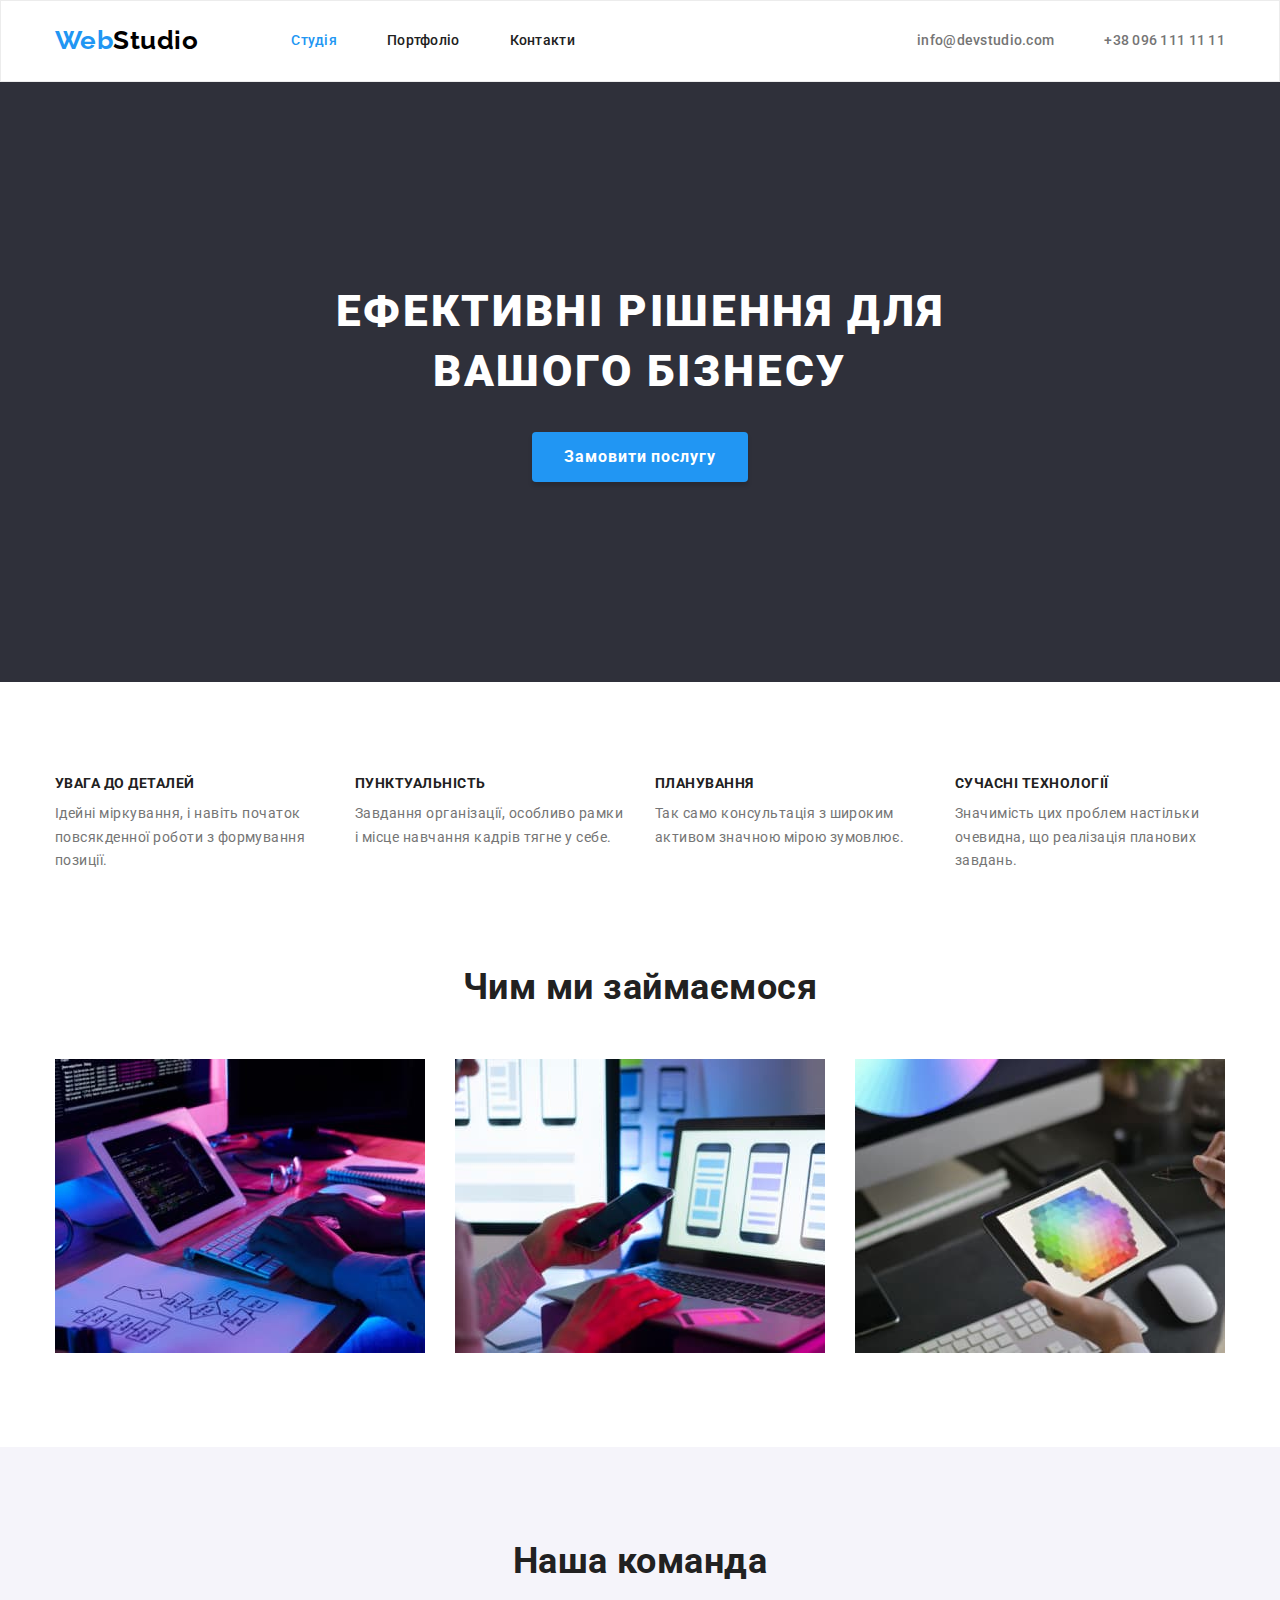
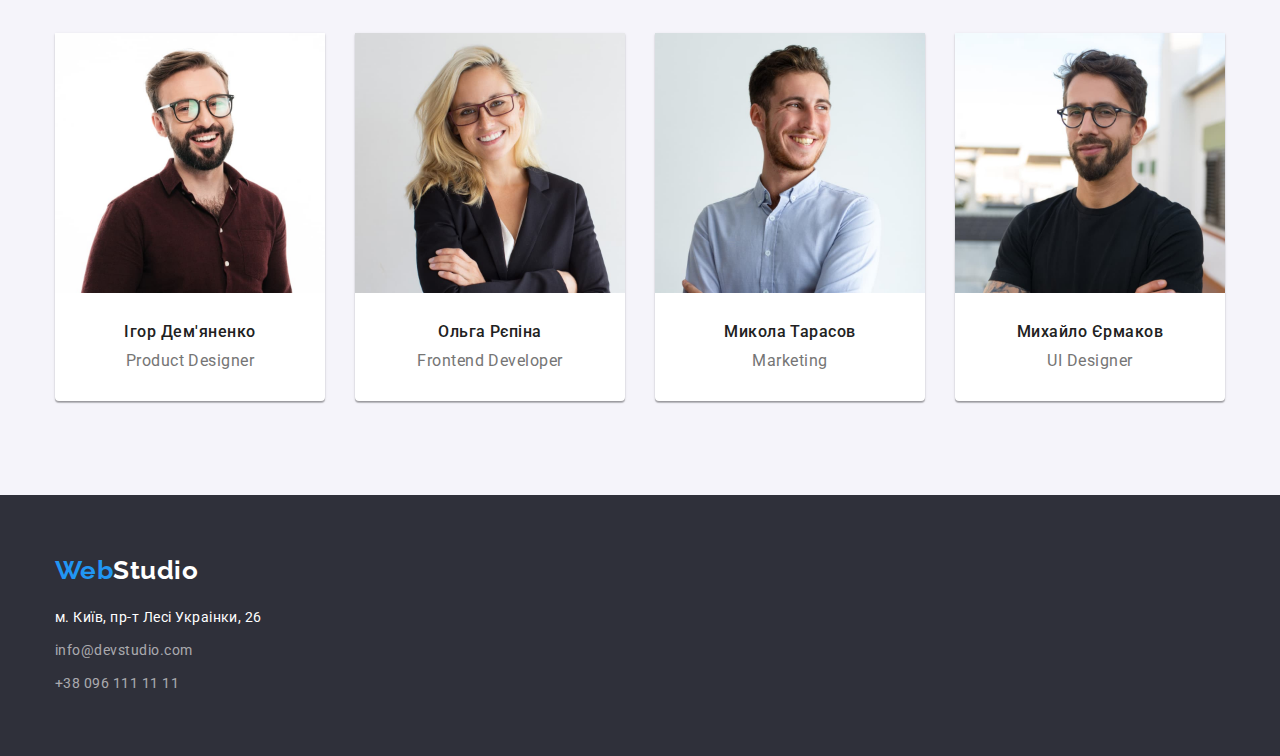
==== index.html @ b3b98d6d "Initial commit" ====
<!DOCTYPE html>
<html lang="uk">
  <head>
    <meta charset="UTF-8" />
    <meta http-equiv="X-UA-Compatible" content="IE=edge" />
    <meta name="viewport" content="width=device-width, initial-scale=1.0" />
    <title>Document</title>
    <link rel="preconnect" href="https://fonts.googleapis.com" />
    <link rel="preconnect" href="https://fonts.gstatic.com" crossorigin />
    <link rel="preconnect" href="https://fonts.googleapis.com" />
    <link rel="preconnect" href="https://fonts.gstatic.com" crossorigin />
    <link href="https://fonts.googleapis.com/css2?family=Raleway:wght@700&family=Roboto:wght@400;500;700;900&display=swap" rel="stylesheet" />
    <link
      rel="stylesheet"
      href="https://cdnjs.cloudflare.com/ajax/libs/modern-normalize/1.1.0/modern-normalize.min.css"
      integrity="sha512-wpPYUAdjBVSE4KJnH1VR1HeZfpl1ub8YT/NKx4PuQ5NmX2tKuGu6U/JRp5y+Y8XG2tV+wKQpNHVUX03MfMFn9Q=="
      crossorigin="anonymous"
      referrerpolicy="no-referrer"
    />
    <link rel="stylesheet" href="./css/styles.css" />
  </head>
  <body>
    <header class="header">
      <div class="container row">
        <nav class="nav row">
          <a href="./index.html" class="logo"><span class="logo web">Web</span>Studio</a>
          <ul class="nav list">
            <li class="nav-items"><a href="./index.html" class="nav-link current">Студія</a></li>
            <li class="nav-items"><a href="./portfolio.html" class="nav-link">Портфоліо</a></li>
            <li class="nav-items"><a href="#" class="nav-link">Контакти</a></li>
          </ul>
        </nav>
        <ul class="connection list">
          <li class="connection-items"><a href="mailto:info@devstudio.com" class="connection-link">info@devstudio.com</a></li>
          <li class="connection-items"><a href="tel:+380961111111" class="connection-link">+38 096 111 11 11</a></li>
        </ul>
      </div>
    </header>
    <main class="home-main">
      
        <section class="hero hero-box ">
          <div class="container">
          <h1 class="hero-slogan">Ефективні рішення для вашого бізнесу</h1>
          <button type="button" class="button-primary">Замовити послугу</button>
        </div>
        </section>
       
        <section class="peculiarities section">
           <div class="container">
          <h2 class="visually-hidden">Особливості</h2>
          <ul class="peculiarities list">
            <li class="peculiarities-items">
              <h3 class="caption">Увага до деталей</h3>
              <p class="text">Ідейні міркування, і навіть початок повсякденної роботи з формування позиції.</p></li
            >
            <li class="peculiarities-items">
              <h3 class="caption">Пунктуальність</h3>
              <p class="text">Завдання організації, особливо рамки і місце навчання кадрів тягне у себе.</p></li
            >
            <li class="peculiarities-items">
              <h3 class="caption">Планування</h3>
              <p class="text">Так само консультація з широким активом значною мірою зумовлює.</p></li
            >
            <li class="peculiarities-items">
              <h3 class="caption">Сучасні технології</h3>
              <p class="text">Значимість цих проблем настільки очевидна, що реалізація планових завдань.</p></li
            >
          </ul>
          </div>
        </section>
        <section class="work section">
           <div class="container">
          <h2 class="title">Чим ми займаємося</h2>
          <ul class="work list">
            <li class="work-items"><img src="./images/img.jpg" alt="людина програмую мовою html за компьютером" width="370" class="work-img" /></li>
            <li class="work-items"><img src="./images/img-1.jpg" alt="людипна програмує панель для телефона " width="370" class="work-img" /></li>
            <li class="work-items"><img src="./images/img-2.jpg" alt="людина обирає цвітову політру" width="370" class="work-img" /></li>
          </ul>
          </div>
        </section>
        <section class="command section">
           <div class="container">
          <h2 class="title">Наша команда</h2>
          <ul class="command list">
            <li class="command-items">
              <img src="./images/photo1.jpg" alt="фото" width="270" class="command-img" />
              <div class="command-box"><h3 class="caption">Ігор Дем'яненко</h3>
              <p class="text">Product Designer</p></div>
            </li>
            <li class="command-items">
              <img src="./images/photo2.jpg" alt="фото" width="270" class="command-img" />
              <div class="command-box"><h3 class="caption">Ольга Рєпіна</h3>
              <p class="text">Frontend Developer</p></div>
            </li>
            <li class="command-items">
              <img src="./images/photo3.jpg" alt="фото" width="270" class="command-img" />
             <div class="command-box"><h3 class="caption">Микола Тарасов</h3>
              <p class="text">Marketing</p></div>
            </li>
            <li class="command-items">
              <img src="./images/photo4.jpg" alt="фото" width="270" class="command-img" />
             <div class="command-box"> <h3 class="caption">Михайло Єрмаков</h3>
              <p class="text">UI Designer</p></div>
            </li>
          </ul>
          </div>
        </section>
   
    </main>
    <footer class="footer">
      <div class="container">
        <a href="./index.html" class="footer-logo"><span class="logo web">Web</span>Studio</a>
        <address class="address">
          <ul class="address list">
            <li class="address-items"
              ><a href="https://goo.gl/maps/CPtrU1FHBa2aNyZL9" target="_blank" rel="noopener noreferrer nofollow" class="map">м. Київ, пр-т Лесі Украінки, 26</a></li
            >
            <li class="address-items"><a href="mailto:info@devstudio.com" class="address-connection">info@devstudio.com</a></li>
            <li class="address-items"><a href="tel:+380961111111" class="address-connection">+38 096 111 11 11</a></li>
          </ul>
        </address>
      </div>
    </footer>
  </body>
</html>
---- css/styles.css ----
html {
    box-sizing: border-box;
}

*,
*::before,
*::after {
    box-sizing: inherit;
}


:root{
 /* Text colors */
--primary-text-color:#757575;
--title-text-color:#212121;
--accent-color:#2196F3;
--logo-color:#000000;
--header-line:#ECECEC;
--portfolio-line: #EEEEEE;
--footer-adres-color:rgba(255, 255, 255, 0.6);

    /* Background colors */
--primary-wite-color:#ffffff;
--main-block-color:#2F303A;
--secondary-bg-color:#F5F4FA;
--button-hover-bg:#188CE8;

}

.visually-hidden {
    position: absolute;
    white-space: nowrap;
    width: 1px;
    height: 1px;
    overflow: hidden;
    border: 0;
    padding: 0;
    clip: rect(0 0 0 0);
    clip-path: inset(50%);
    margin: -1px;
}
.section{
    padding-top: 94px;
    padding-bottom: 94px;
}
.container{
    width: 1200px;
    padding-left: 15px;
    padding-right: 15px;
    margin: 0 auto;

}
.list{
    list-style: none;
    margin: 0;
    padding: 0;
}
body{
    margin: 0;
    letter-spacing: 0.03em;
    font-family: 'Roboto', sans-serif;
    color: var(--primary-text-color);
    background-color:var(--primary-wite-color)
    
    
}

/* reset */
h1,h2,h3,h4,h5,h6,p{
    margin: 0;
}
img{
    display: block;
}
/* Header */
.header{
    border: 1px solid var(--header-line)
}
.row{
    display: flex;
    align-items:center;
}

a.logo{
    margin-right: 93px;
    padding-top: 24px;
    padding-bottom: 25px;
}
.nav.list{
    display: flex;
}
.nav-items:not(:last-child){
margin-right: 50px;
}
.logo{

    text-decoration: none;
   color: var(--logo-color); 
    font-family: 'Raleway',sans-serif;
    font-weight: 700;
    font-size: 26px;
    line-height: 1.19;
}
.web{
    color: var(--accent-color);
}   
.nav-link{
    display: block;
    padding-top: 32px;
    padding-bottom: 32px;

    text-decoration: none;
    color: var(--title-text-color);
    font-weight: 500;
    font-size: 14px;
        line-height: 1.14;
        letter-spacing: 0.02em;

}
.nav-link:hover,
.nav-link:focus {
    color: var(--accent-color);
}

.nav-link.current{
color: var(--accent-color);
}
.connection.list{
    display: flex;
    margin-left: auto;
 
}
.connection-link{
    display: block;
    padding-top: 32px;
    padding-bottom: 32px;

    text-decoration: none;
    color: var(--primary-text-color);
    font-weight: 500;
    font-size: 14px;
    line-height: 1.14;
    letter-spacing: 0.02em;
}
.connection-link:hover,
.connection-link:focus{
    color: var(--accent-color);
}
.connection-items:not(:last-child) {
    margin-right: 50px;
}

/* Hero */
.hero{
    background-color: var(--main-block-color);
    text-align: center;
    
}
.hero-box{
    padding-top: 200px;
    padding-bottom: 200px;
}
.hero-slogan{
    width: 700px;
    margin-left: auto;
    margin-right: auto;
    color: var(--primary-wite-color);
    font-weight: 900;
        font-size: 44px;
        line-height: 1.36;
        letter-spacing: 0.06em;
        text-transform: uppercase;
        margin-bottom: 30px;
}
.button-primary{
    min-width: 216px;
    height: 50px;
    padding: 10px 32px;
    border: transparent;
        box-shadow: 0px 4px 4px rgba(0, 0, 0, 0.15);
        border-radius: 4px;
    color: var(--primary-wite-color);
    background-color: var(--accent-color);
    cursor: pointer;
    font-family: inherit;
    font-weight: 700;
        font-size: 16px;
        line-height: 1.88;
        letter-spacing: 0.06em;
}
.button-primary:hover,
.button-primary:focus{
    background-color:var(--button-hover-bg)
}
/* Main */
.caption{
    color: var(--title-text-color);
}

.text{
    color: var(--primary-text-color);
}
.title{
    color: var(--title-text-color);
    font-weight: 700;
        font-size: 36px;
        line-height: 1.16;
        text-align: center;
}
.peculiarities.list{
    display: flex;
        justify-content: space-between;
}
.peculiarities-items:not(:last-child) {
    margin-right: 30px;
}
.peculiarities-items{
    width: 270px;
}

.peculiarities .caption {
    margin-bottom: 10px;
    font-weight: 700;
    font-size: 14px;
    line-height: 1.14;
    text-transform: uppercase;
}
.peculiarities .text{
        font-size: 14px;
        line-height: 1.71;
        
}
.work.section {
    padding-top: 0;
}
.work.list{
    display: flex;
        justify-content: space-between;
}
.work .title,
.command .title {
    margin-bottom: 50px;
}
.command.list{
    display: flex;
    justify-content:space-between;
}
.command {
    background-color: var(--secondary-bg-color);
}
.command-items{
    width: 270px;
    height: 368px;
    background-color: var(--primary-wite-color);
    box-shadow: 0px 1px 3px rgba(0, 0, 0, 0.12), 0px 1px 1px rgba(0, 0, 0, 0.14), 0px 2px 1px rgba(0, 0, 0, 0.2);
        border-radius: 0px 0px 4px 4px;
}
.command-items:not(:last-child) {
    margin-right: 30px;
}
.command .caption{
    margin-bottom: 10px;
    font-weight: 500;
        font-size: 16px;
        line-height: 1.18;
     text-align: center;
}
.command .text{
    font-size: 16px;
        line-height: 1.18;
     text-align: center;
}
.command-box{
    padding: 30px;
}

/* footer */
.footer{
    background-color: var(--main-block-color);
}
.footer{
    padding-top: 60px;
    padding-bottom: 60px;
}
.footer-logo{
    display: block;
    margin-bottom: 20px;
    text-decoration: none;
    color: var(--primary-wite-color);
    font-family: 'Raleway', sans-serif;
        font-weight: 700;
        font-size: 26px;
        line-height: 1.19;
}
.map{
    text-decoration: none;
    color: var(--primary-wite-color);
    font-size: 14px;
        line-height: 1.71;
}
.map:hover,
.map:focus{
color: var(--accent-color);
}
.address-connection{
    text-decoration: none;
color: var(--footer-adres-color);
font-size: 14px;
    line-height: 1.71;
}
.address-items:not(:last-child){
    margin-bottom: 9px;
}
.address{
    width: 230;
    height: 80;
    font-style: normal;
}

.address-connection:hover,
.address-connection:focus{
    color: var(--accent-color);
}
/* Portfolio */
.filters.list{
    display: flex;
    justify-content: center;
    margin-bottom: 50px;
}
.items-btn:not(:last-child) {
    margin-right: 8px;
   
}
.filters-btn{
    letter-spacing: 0.03em;
        min-height: 38px;
        padding: 6px 22px;
    cursor: pointer;
    color: var(--title-text-color);
    background-color: var(--secondary-bg-color);
    font-family: inherit;
    font-weight: 500;
        font-size: 16px;
        line-height: 1.62;
      text-align: center;
    border-radius: 4px;
    border: transparent;

}
.filters-btn:hover,
.filters-btn:focus{
    color: var(--primary-wite-color);
    background-color: var(--accent-color);
    box-shadow: 0px 3px 1px rgba(0, 0, 0, 0.1), 0px 1px 2px rgba(0, 0, 0, 0.08), 0px 2px 2px rgba(0, 0, 0, 0.12);
}
.all{
padding: 6px 25px;
}
.project.list{
    display: flex;
    flex-wrap: wrap;
    margin-bottom: -30px;
    margin-right: -30px;
}
.project .items{
width: 370px;
height: 404px;
margin-right: 30px;
margin-bottom: 30px;

}

.project .caption{
    margin-bottom: 4px;
font-weight: 700;
    font-size: 18px;
    line-height: 2;
     letter-spacing: 0.06em;
}
.caption-box{
    padding: 20px 24px;
    border-right-width: 1px;
        border-right-style: solid;
        border-right-color: var(--portfolio-line);
    
        border-bottom-width: 1px;
        border-bottom-style: solid;
        border-bottom-color: var(--portfolio-line);
    
        border-left-width: 1px;
        border-left-style: solid;
        border-left-color: var(--portfolio-line);
}

.project .text{
font-size: 16px;
    line-height: 1.88;
}
.project .link{
    text-decoration: none;
}
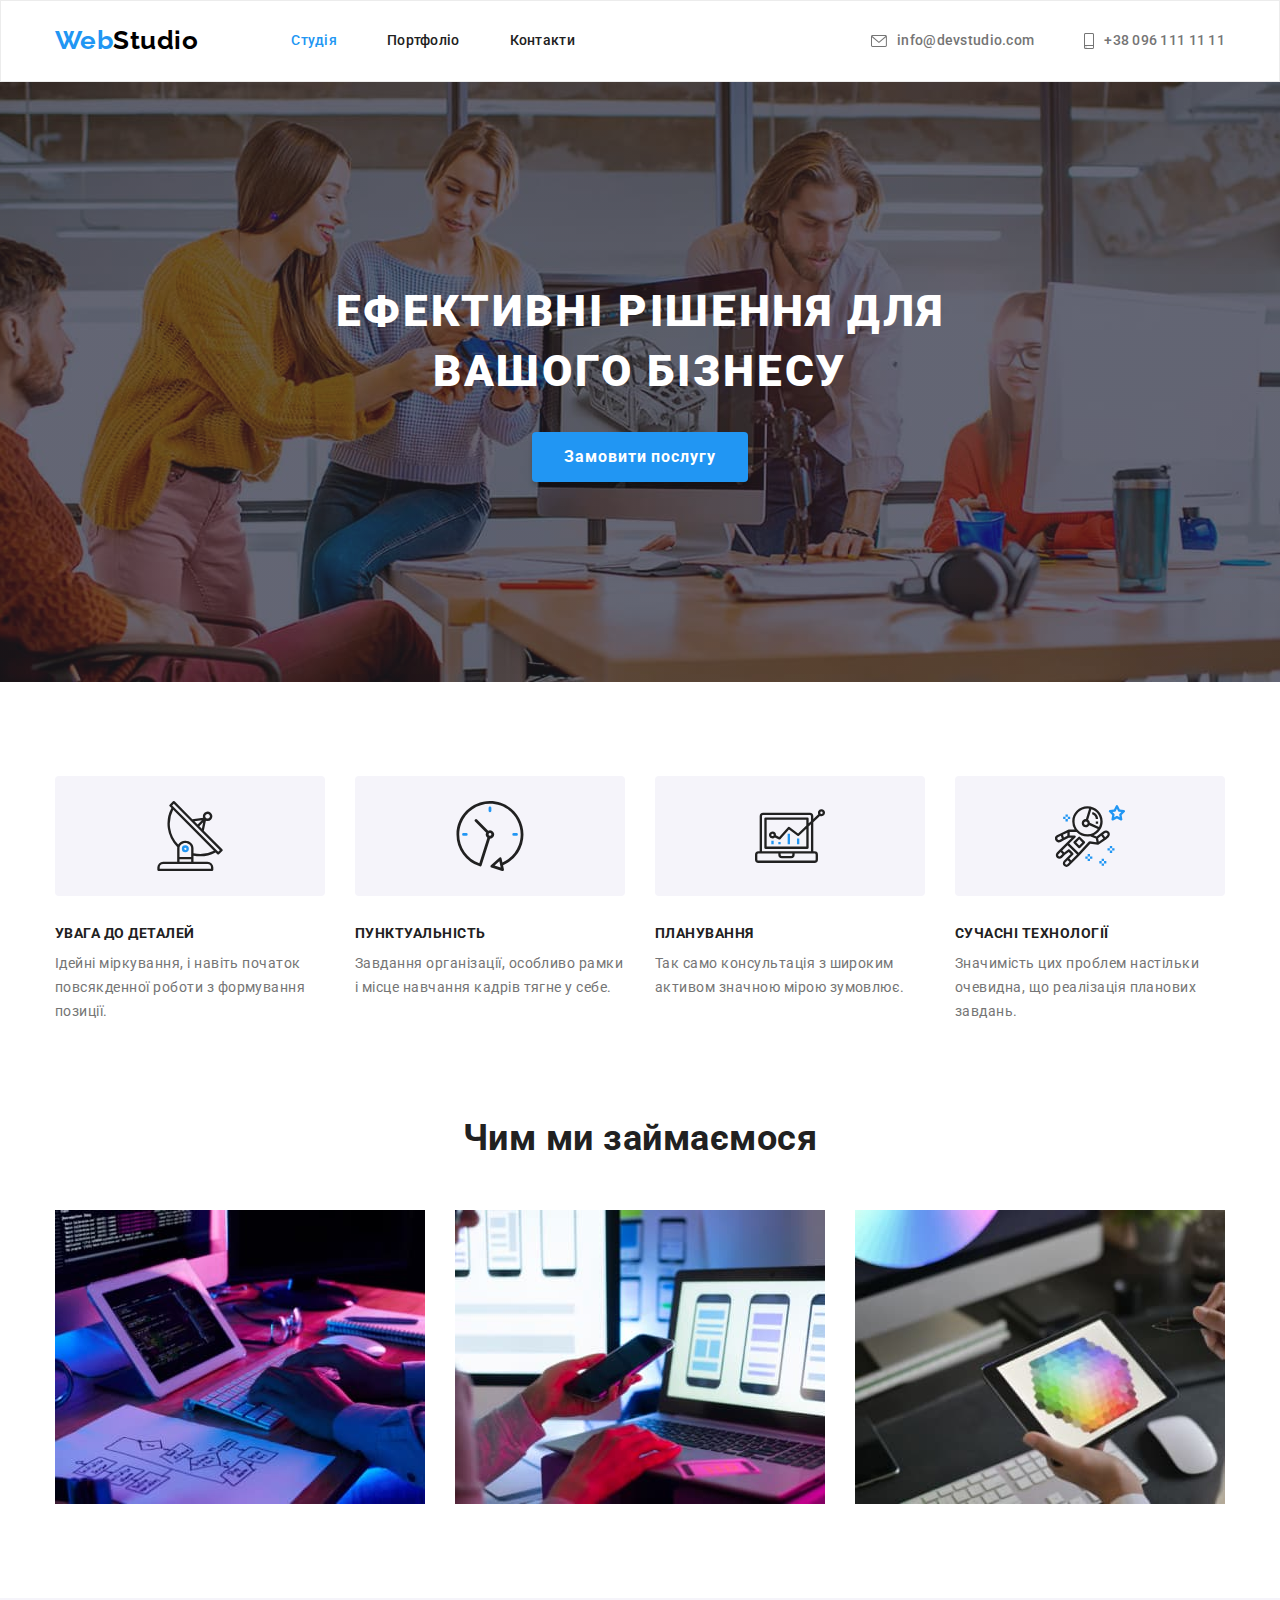
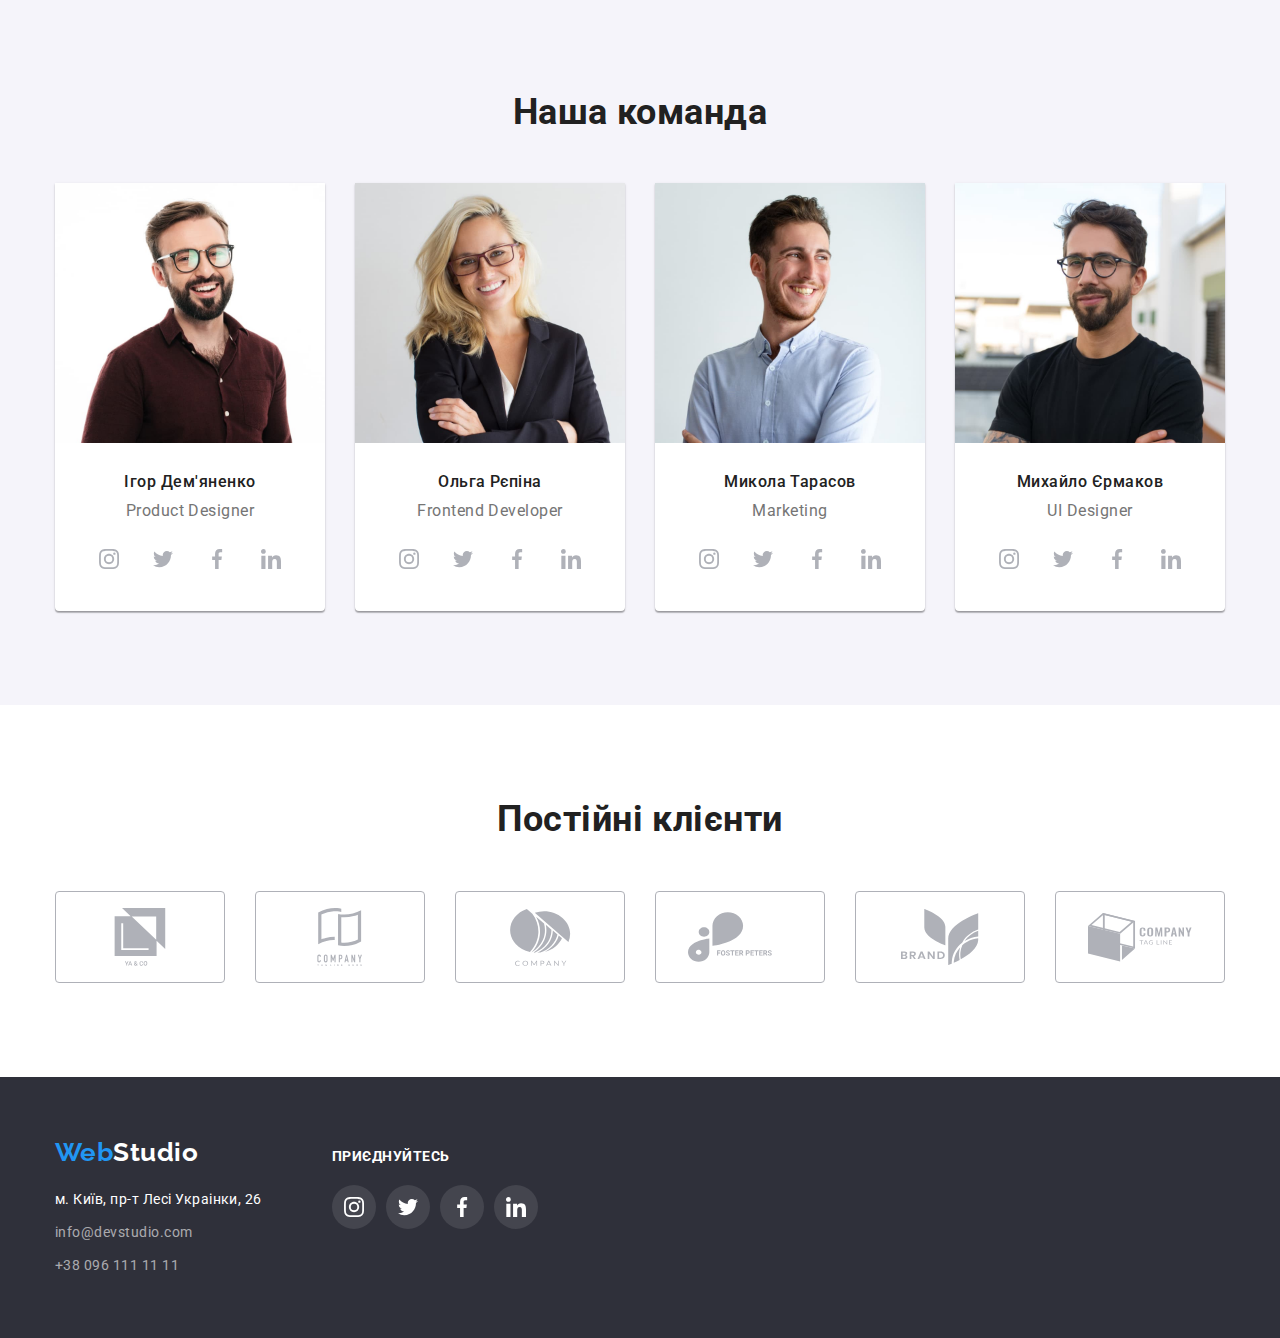
==== commit eb2a9c1d: "completed homework" ====
--- a/index.html
+++ b/index.html
@@ -31,94 +31,242 @@
           </ul>
         </nav>
         <ul class="connection list">
-          <li class="connection-items"><a href="mailto:info@devstudio.com" class="connection-link">info@devstudio.com</a></li>
-          <li class="connection-items"><a href="tel:+380961111111" class="connection-link">+38 096 111 11 11</a></li>
+          <li class="connection-items"
+            ><a href="mailto:info@devstudio.com" class="connection-link"
+              ><svg class="connection-icons" width="16" height="12">
+                <use href="./images/icons.svg#envelope"></use></svg>info@devstudio.com</a
+            ></li
+          >
+          <li class="connection-items"
+            ><a href="tel:+380961111111" class="connection-link"
+              ><svg class="connection-icons" width="10" height="16">
+                <use href="./images/icons.svg#smartphone"></use></svg>+38 096 111 11 11</a
+            ></li
+          >
         </ul>
       </div>
     </header>
     <main class="home-main">
-      
-        <section class="hero hero-box ">
-          <div class="container">
+      <section class="hero">
+        <div class="container">
           <h1 class="hero-slogan">Ефективні рішення для вашого бізнесу</h1>
           <button type="button" class="button-primary">Замовити послугу</button>
         </div>
-        </section>
-       
-        <section class="peculiarities section">
-           <div class="container">
+      </section>
+
+      <section class="peculiarities section">
+        <div class="container">
           <h2 class="visually-hidden">Особливості</h2>
           <ul class="peculiarities list">
             <li class="peculiarities-items">
+              <div class="peculiarities-box">
+                <svg class="peculiarities-icon" width="70px" height="70px"><use href="./images/icons.svg#antenna"></use></svg>
+              </div>
               <h3 class="caption">Увага до деталей</h3>
               <p class="text">Ідейні міркування, і навіть початок повсякденної роботи з формування позиції.</p></li
             >
             <li class="peculiarities-items">
+              <div class="peculiarities-box">
+                <svg class="peculiarities-icon" width="70px" height="70px"><use href="./images/icons.svg#clock"></use></svg>
+              </div>
               <h3 class="caption">Пунктуальність</h3>
               <p class="text">Завдання організації, особливо рамки і місце навчання кадрів тягне у себе.</p></li
             >
             <li class="peculiarities-items">
+              <div class="peculiarities-box">
+                <svg class="peculiarities-icon" width="70px" height="70px"><use href="./images/icons.svg#diagram"></use></svg>
+              </div>
               <h3 class="caption">Планування</h3>
               <p class="text">Так само консультація з широким активом значною мірою зумовлює.</p></li
             >
             <li class="peculiarities-items">
+              <div class="peculiarities-box">
+                <svg class="peculiarities-icon" width="70px" height="70px"><use href="./images/icons.svg#astronaut"></use></svg>
+              </div>
               <h3 class="caption">Сучасні технології</h3>
               <p class="text">Значимість цих проблем настільки очевидна, що реалізація планових завдань.</p></li
             >
           </ul>
-          </div>
-        </section>
-        <section class="work section">
-           <div class="container">
+        </div>
+      </section>
+      <section class="work section">
+        <div class="container">
           <h2 class="title">Чим ми займаємося</h2>
           <ul class="work list">
             <li class="work-items"><img src="./images/img.jpg" alt="людина програмую мовою html за компьютером" width="370" class="work-img" /></li>
             <li class="work-items"><img src="./images/img-1.jpg" alt="людипна програмує панель для телефона " width="370" class="work-img" /></li>
             <li class="work-items"><img src="./images/img-2.jpg" alt="людина обирає цвітову політру" width="370" class="work-img" /></li>
           </ul>
-          </div>
-        </section>
-        <section class="command section">
-           <div class="container">
+        </div>
+      </section>
+      <section class="command section">
+        <div class="container">
           <h2 class="title">Наша команда</h2>
           <ul class="command list">
             <li class="command-items">
               <img src="./images/photo1.jpg" alt="фото" width="270" class="command-img" />
-              <div class="command-box"><h3 class="caption">Ігор Дем'яненко</h3>
-              <p class="text">Product Designer</p></div>
+              <div class="command-box"
+                ><h3 class="caption">Ігор Дем'яненко</h3>
+                <p class="text">Product Designer</p>
+                <ul class="socials list">
+                  <li class="socials-items"
+                    ><a class="socials-link link" href="https://www.instagram.com" target="_blank" rel="noopener noreferrer nofollow" aria-label="instagram"
+                      ><svg class="socials-icon" width="20" height="20"><use href="./images/icons.svg#instagram"></use></svg></a
+                  ></li>
+                  <li class="socials-items"
+                    ><a class="socials-link link" href="https://twitter.com" target="_blank" rel="noopener noreferrer nofollow" aria-label="twitter"
+                      ><svg class="socials-icon" width="20" height="20"><use href="./images/icons.svg#twitter"></use></svg></a
+                  ></li>
+                  <li class="socials-items"
+                    ><a class="socials-link link" href="https://facebook.com" target="_blank" rel="noopener noreferrer nofollow" aria-label="facebook"
+                      ><svg class="socials-icon" width="20" height="20"><use href="./images/icons.svg#facebook"></use></svg></a
+                  ></li>
+                  <li class="socials-items"
+                    ><a class="socials-link link" href="https://linkedin.com" target="_blank" rel="noopener noreferrer nofollow" aria-label="linkedin"
+                      ><svg class="socials-icon" width="20" height="20"><use href="./images/icons.svg#linkedin"></use></svg></a
+                  ></li>
+                </ul>
+              </div>
             </li>
             <li class="command-items">
               <img src="./images/photo2.jpg" alt="фото" width="270" class="command-img" />
-              <div class="command-box"><h3 class="caption">Ольга Рєпіна</h3>
-              <p class="text">Frontend Developer</p></div>
+              <div class="command-box"
+                ><h3 class="caption">Ольга Рєпіна</h3> <p class="text">Frontend Developer</p>
+                <ul class="socials list">
+                  <li class="socials-items"
+                    ><a class="socials-link link" href="https://www.instagram.com" target="_blank" rel="noopener noreferrer nofollow" aria-label="instagram"
+                      ><svg class="socials-icon" width="20" height="20"><use href="./images/icons.svg#instagram"></use></svg></a
+                  ></li>
+                  <li class="socials-items"
+                    ><a class="socials-link link" href="https://twitter.com" target="_blank" rel="noopener noreferrer nofollow" aria-label="twitter"
+                      ><svg class="socials-icon" width="20" height="20"><use href="./images/icons.svg#twitter"></use></svg></a
+                  ></li>
+                  <li class="socials-items"
+                    ><a class="socials-link link" href="https://facebook.com" target="_blank" rel="noopener noreferrer nofollow" aria-label="facebook"
+                      ><svg class="socials-icon" width="20" height="20"><use href="./images/icons.svg#facebook"></use></svg></a
+                  ></li>
+                  <li class="socials-items"
+                    ><a class="socials-link link" href="https://linkedin.com" target="_blank" rel="noopener noreferrer nofollow" aria-label="linkedin"
+                      ><svg class="socials-icon" width="20" height="20"><use href="./images/icons.svg#linkedin"></use></svg></a
+                  ></li> </ul
+              ></div>
             </li>
             <li class="command-items">
               <img src="./images/photo3.jpg" alt="фото" width="270" class="command-img" />
-             <div class="command-box"><h3 class="caption">Микола Тарасов</h3>
-              <p class="text">Marketing</p></div>
+              <div class="command-box"
+                ><h3 class="caption">Микола Тарасов</h3> <p class="text">Marketing</p>
+                <ul class="socials list">
+                  <li class="socials-items"
+                    ><a class="socials-link link" href="https://www.instagram.com" target="_blank" rel="noopener noreferrer nofollow" aria-label="instagram"
+                      ><svg class="socials-icon" width="20" height="20"><use href="./images/icons.svg#instagram"></use></svg></a
+                  ></li>
+                  <li class="socials-items"
+                    ><a class="socials-link link" href="https://twitter.com" target="_blank" rel="noopener noreferrer nofollow" aria-label="twitter"
+                      ><svg class="socials-icon" width="20" height="20"><use href="./images/icons.svg#twitter"></use></svg></a
+                  ></li>
+                  <li class="socials-items"
+                    ><a class="socials-link link" href="https://facebook.com" target="_blank" rel="noopener noreferrer nofollow" aria-label="facebook"
+                      ><svg class="socials-icon" width="20" height="20"><use href="./images/icons.svg#facebook"></use></svg></a
+                  ></li>
+                  <li class="socials-items"
+                    ><a class="socials-link link" href="https://linkedin.com" target="_blank" rel="noopener noreferrer nofollow" aria-label="linkedin"
+                      ><svg class="socials-icon" width="20" height="20"><use href="./images/icons.svg#linkedin"></use></svg></a
+                  ></li> </ul
+              ></div>
             </li>
             <li class="command-items">
               <img src="./images/photo4.jpg" alt="фото" width="270" class="command-img" />
-             <div class="command-box"> <h3 class="caption">Михайло Єрмаков</h3>
-              <p class="text">UI Designer</p></div>
-            </li>
-          </ul>
-          </div>
-        </section>
-   
+              <div class="command-box">
+                <h3 class="caption">Михайло Єрмаков</h3> <p class="text">UI Designer</p>
+                <ul class="socials list">
+                  <li class="socials-items"
+                    ><a class="socials-link link" href="https://www.instagram.com" target="_blank" rel="noopener noreferrer nofollow" aria-label="instagram"
+                      ><svg class="socials-icon" width="20" height="20"><use href="./images/icons.svg#instagram"></use></svg></a
+                  ></li>
+                  <li class="socials-items"
+                    ><a class="socials-link link" href="https://twitter.com" target="_blank" rel="noopener noreferrer nofollow" aria-label="twitter"
+                      ><svg class="socials-icon" width="20" height="20"><use href="./images/icons.svg#twitter"></use></svg></a
+                  ></li>
+                  <li class="socials-items"
+                    ><a class="socials-link link" href="https://facebook.com" target="_blank" rel="noopener noreferrer nofollow" aria-label="facebook"
+                      ><svg class="socials-icon" width="20" height="20"><use href="./images/icons.svg#facebook"></use></svg></a
+                  ></li>
+                  <li class="socials-items"
+                    ><a class="socials-link link" href="https://linkedin.com" target="_blank" rel="noopener noreferrer nofollow" aria-label="linkedin"
+                      ><svg class="socials-icon" width="20" height="20"><use href="./images/icons.svg#linkedin"></use></svg></a
+                  ></li> </ul
+              ></div>
+            </li>
+          </ul>
+        </div>
+      </section>
+      <section class="clients section">
+        <div class="container">
+          <h2 class="title">Постійні клієнти</h2>
+          <ul class="clients-list list">
+            <li class="clients-items"
+              ><a class="clients-link link" href="#" target="_blank" rel="noopener noreferrer nofollow"
+                ><svg class="clients-icon"><use href="./images/icons.svg#group1"></use></svg></a
+            ></li>
+            <li class="clients-items"
+              ><a class="clients-link link" href="#" target="_blank" rel="noopener noreferrer nofollow"
+                ><svg class="clients-icon"><use href="./images/icons.svg#group2"></use></svg></a
+            ></li>
+            <li class="clients-items"
+              ><a class="clients-link link" href="#" target="_blank" rel="noopener noreferrer nofollow"
+                ><svg class="clients-icon"><use href="./images/icons.svg#group3"></use></svg></a
+            ></li>
+            <li class="clients-items"
+              ><a class="clients-link link" href="#" target="_blank" rel="noopener noreferrer nofollow"
+                ><svg class="clients-icon"><use href="./images/icons.svg#group4"></use></svg></a
+            ></li>
+            <li class="clients-items"
+              ><a class="clients-link link" href="#" target="_blank" rel="noopener noreferrer nofollow"
+                ><svg class="clients-icon"><use href="./images/icons.svg#group5"></use></svg></a
+            ></li>
+            <li class="clients-items"
+              ><a class="clients-link link" href="#" target="_blank" rel="noopener noreferrer nofollow"
+                ><svg class="clients-icon"><use href="./images/icons.svg#group6"></use></svg></a
+            ></li>
+          </ul>
+        </div>
+      </section>
     </main>
     <footer class="footer">
       <div class="container">
-        <a href="./index.html" class="footer-logo"><span class="logo web">Web</span>Studio</a>
-        <address class="address">
-          <ul class="address list">
-            <li class="address-items"
-              ><a href="https://goo.gl/maps/CPtrU1FHBa2aNyZL9" target="_blank" rel="noopener noreferrer nofollow" class="map">м. Київ, пр-т Лесі Украінки, 26</a></li
-            >
-            <li class="address-items"><a href="mailto:info@devstudio.com" class="address-connection">info@devstudio.com</a></li>
-            <li class="address-items"><a href="tel:+380961111111" class="address-connection">+38 096 111 11 11</a></li>
-          </ul>
-        </address>
+        <div class="adres-box">
+          <a href="./index.html" class="footer-logo"><span class="logo web">Web</span>Studio</a>
+          <address class="address">
+            <ul class="address list">
+              <li class="address-items"
+                ><a href="https://goo.gl/maps/CPtrU1FHBa2aNyZL9" target="_blank" rel="noopener noreferrer nofollow" class="map">м. Київ, пр-т Лесі Украінки, 26</a></li
+              >
+              <li class="address-items"><a href="mailto:info@devstudio.com" class="address-connection">info@devstudio.com</a></li>
+              <li class="address-items"><a href="tel:+380961111111" class="address-connection">+38 096 111 11 11</a></li>
+            </ul>
+          </address>
+        </div>
+        <div class="join-box">
+          <h2 class="join-title">Приєднуйтесь</h2>
+          <ul class="socials list">
+            <li class="join-items"
+              ><a class="join-link link" href="https://www.instagram.com" target="_blank" rel="noopener noreferrer nofollow" aria-label="instagram"
+                ><svg class="join-icon" width="20" height="20"><use href="./images/icons.svg#instagram"></use></svg></a
+            ></li>
+            <li class="join-items"
+              ><a class="join-link link" href="https://twitter.com" target="_blank" rel="noopener noreferrer nofollow" aria-label="twitter"
+                ><svg class="join-icon" width="20" height="20"><use href="./images/icons.svg#twitter"></use></svg></a
+            ></li>
+            <li class="join-items"
+              ><a class="join-link link" href="https://facebook.com" target="_blank" rel="noopener noreferrer nofollow" aria-label="facebook"
+                ><svg class="join-icon" width="20" height="20"><use href="./images/icons.svg#facebook"></use></svg></a
+            ></li>
+            <li class="join-items"
+              ><a class="join-link link" href="https://linkedin.com" target="_blank" rel="noopener noreferrer nofollow" aria-label="linkedin"
+                ><svg class="join-icon" width="20" height="20"><use href="./images/icons.svg#linkedin"></use></svg></a
+            ></li>
+          </ul>
+        </div>
       </div>
     </footer>
   </body>
--- a/css/styles.css
+++ b/css/styles.css
@@ -18,13 +18,14 @@
 --header-line:#ECECEC;
 --portfolio-line: #EEEEEE;
 --footer-adres-color:rgba(255, 255, 255, 0.6);
-
+--icon-collor:#AFB1B8;
     /* Background colors */
 --primary-wite-color:#ffffff;
 --main-block-color:#2F303A;
 --secondary-bg-color:#F5F4FA;
 --button-hover-bg:#188CE8;
-
+--hero-bg:#C4C4C4;
+--icon-bg-color:rgba(255, 255, 255, 0.1);
 }
 
 .visually-hidden {
@@ -128,10 +129,10 @@
 .connection.list{
     display: flex;
     margin-left: auto;
- 
 }
 .connection-link{
-    display: block;
+    display: flex;
+    align-items: center;
     padding-top: 32px;
     padding-bottom: 32px;
 
@@ -142,23 +143,34 @@
     line-height: 1.14;
     letter-spacing: 0.02em;
 }
+
+.connection-items:not(:last-child) {
+    margin-right: 50px;
+}
+
 .connection-link:hover,
 .connection-link:focus{
     color: var(--accent-color);
 }
-.connection-items:not(:last-child) {
-    margin-right: 50px;
-}
+.connection-icons{
+    fill: currentColor;
+    margin-right: 10px;
+} 
 
 /* Hero */
 .hero{
-    background-color: var(--main-block-color);
+    
+    background-image:linear-gradient( to right,rgba(47, 48, 58, 0.4), rgba(47, 48, 58, 0.4)),  url(../images/Hero.jpg);
+    background-repeat: no-repeat;
+    background-position: center;
+    background-color: var(--hero-bg);
     text-align: center;
-    
-}
-.hero-box{
     padding-top: 200px;
     padding-bottom: 200px;
+    max-width: 1600px;
+    height: 600px;
+    margin-left: auto;
+    margin-right: auto;
 }
 .hero-slogan{
     width: 700px;
@@ -217,6 +229,16 @@
 .peculiarities-items{
     width: 270px;
 }
+.peculiarities-box{
+    height: 120px;
+    margin-bottom: 30px;
+    padding: 25px 100px;
+    display: flex;
+    background-color: var(--secondary-bg-color);
+    align-items: center;
+        justify-content: center;
+        border-radius: 4px;
+}
 
 .peculiarities .caption {
     margin-bottom: 10px;
@@ -238,7 +260,8 @@
         justify-content: space-between;
 }
 .work .title,
-.command .title {
+.command .title,
+.clients .title {
     margin-bottom: 50px;
 }
 .command.list{
@@ -250,7 +273,7 @@
 }
 .command-items{
     width: 270px;
-    height: 368px;
+    height: 428px;
     background-color: var(--primary-wite-color);
     box-shadow: 0px 1px 3px rgba(0, 0, 0, 0.12), 0px 1px 1px rgba(0, 0, 0, 0.14), 0px 2px 1px rgba(0, 0, 0, 0.2);
         border-radius: 0px 0px 4px 4px;
@@ -266,13 +289,71 @@
      text-align: center;
 }
 .command .text{
+    margin-bottom: 16px;
     font-size: 16px;
         line-height: 1.18;
      text-align: center;
 }
 .command-box{
-    padding: 30px;
-}
+    padding:30px 32px;
+}
+.socials{
+    display: flex;
+    justify-content: center;
+    
+}
+
+.socials-link{
+    width: 44px;
+    height: 44px;
+    display: flex;
+    align-items: center;
+    justify-content: center;
+    background-color: var(--primary-wite-color);
+    border-radius: 50%;
+}
+.socials-icon{
+    fill: var(--icon-collor);
+}
+.socials-link:hover .socials-icon,
+.socials-link:focus .socials-icon{
+    fill: var(--primary-wite-color);
+}
+.socials-link:hover,
+.socials-link:focus{
+    background-color: var(--accent-color);
+}
+
+.socials-items:not(:last-child){
+    margin-right: 10px;
+}
+/* Clients */
+.clients-list{
+        display: flex;
+        align-items: center;
+        justify-content: center;
+}
+.clients-link{
+    display: flex;
+width: 170px;
+height: 92px;
+padding: 16px 32px;
+border: 1px solid ;
+border-radius: 4px;
+color: var(--icon-collor);
+}
+.clients-items:not(:last-child) {
+    margin-right: 30px;
+}
+
+.clients-icon{
+fill: currentColor;
+}
+.clients-link:hover,
+.clients-link:focus{
+    color: var(--accent-color);
+}
+
 
 /* footer */
 .footer{
@@ -281,6 +362,13 @@
 .footer{
     padding-top: 60px;
     padding-bottom: 60px;
+}
+.footer .container{
+    display: flex;
+    align-items: baseline;
+}
+.adres-box{
+    margin-right: 70px;
 }
 .footer-logo{
     display: block;
@@ -321,6 +409,40 @@
 .address-connection:focus{
     color: var(--accent-color);
 }
+.join-box{
+    display: flex;
+    flex-direction: column;
+}
+.join-title{
+        font-weight: 700;
+        font-size: 14px;
+        line-height: 1.14;
+text-transform: uppercase;
+        color:var(--primary-wite-color);
+        margin-bottom: 20px;
+}
+.join-link {
+    width: 44px;
+    height: 44px;
+    display: flex;
+    align-items: center;
+    justify-content: center;
+    background-color: var(--icon-bg-color);
+    border-radius: 50%;
+}
+
+.join-icon {
+    fill: var(--primary-wite-color);
+}
+
+.join-link:hover,
+.join-link:focus {
+    background-color: var(--accent-color);
+}
+.join-items:not(:last-child) {
+    margin-right: 10px;
+}
+
 /* Portfolio */
 .filters.list{
     display: flex;
@@ -391,7 +513,10 @@
         border-left-style: solid;
         border-left-color: var(--portfolio-line);
 }
-
+.project .items:hover,
+.project .items:focus{
+    box-shadow: 0px 1px 1px rgba(0, 0, 0, 0.12), 0px 4px 4px rgba(0, 0, 0, 0.06), 1px 4px 6px rgba(0, 0, 0, 0.16);
+}
 .project .text{
 font-size: 16px;
     line-height: 1.88;
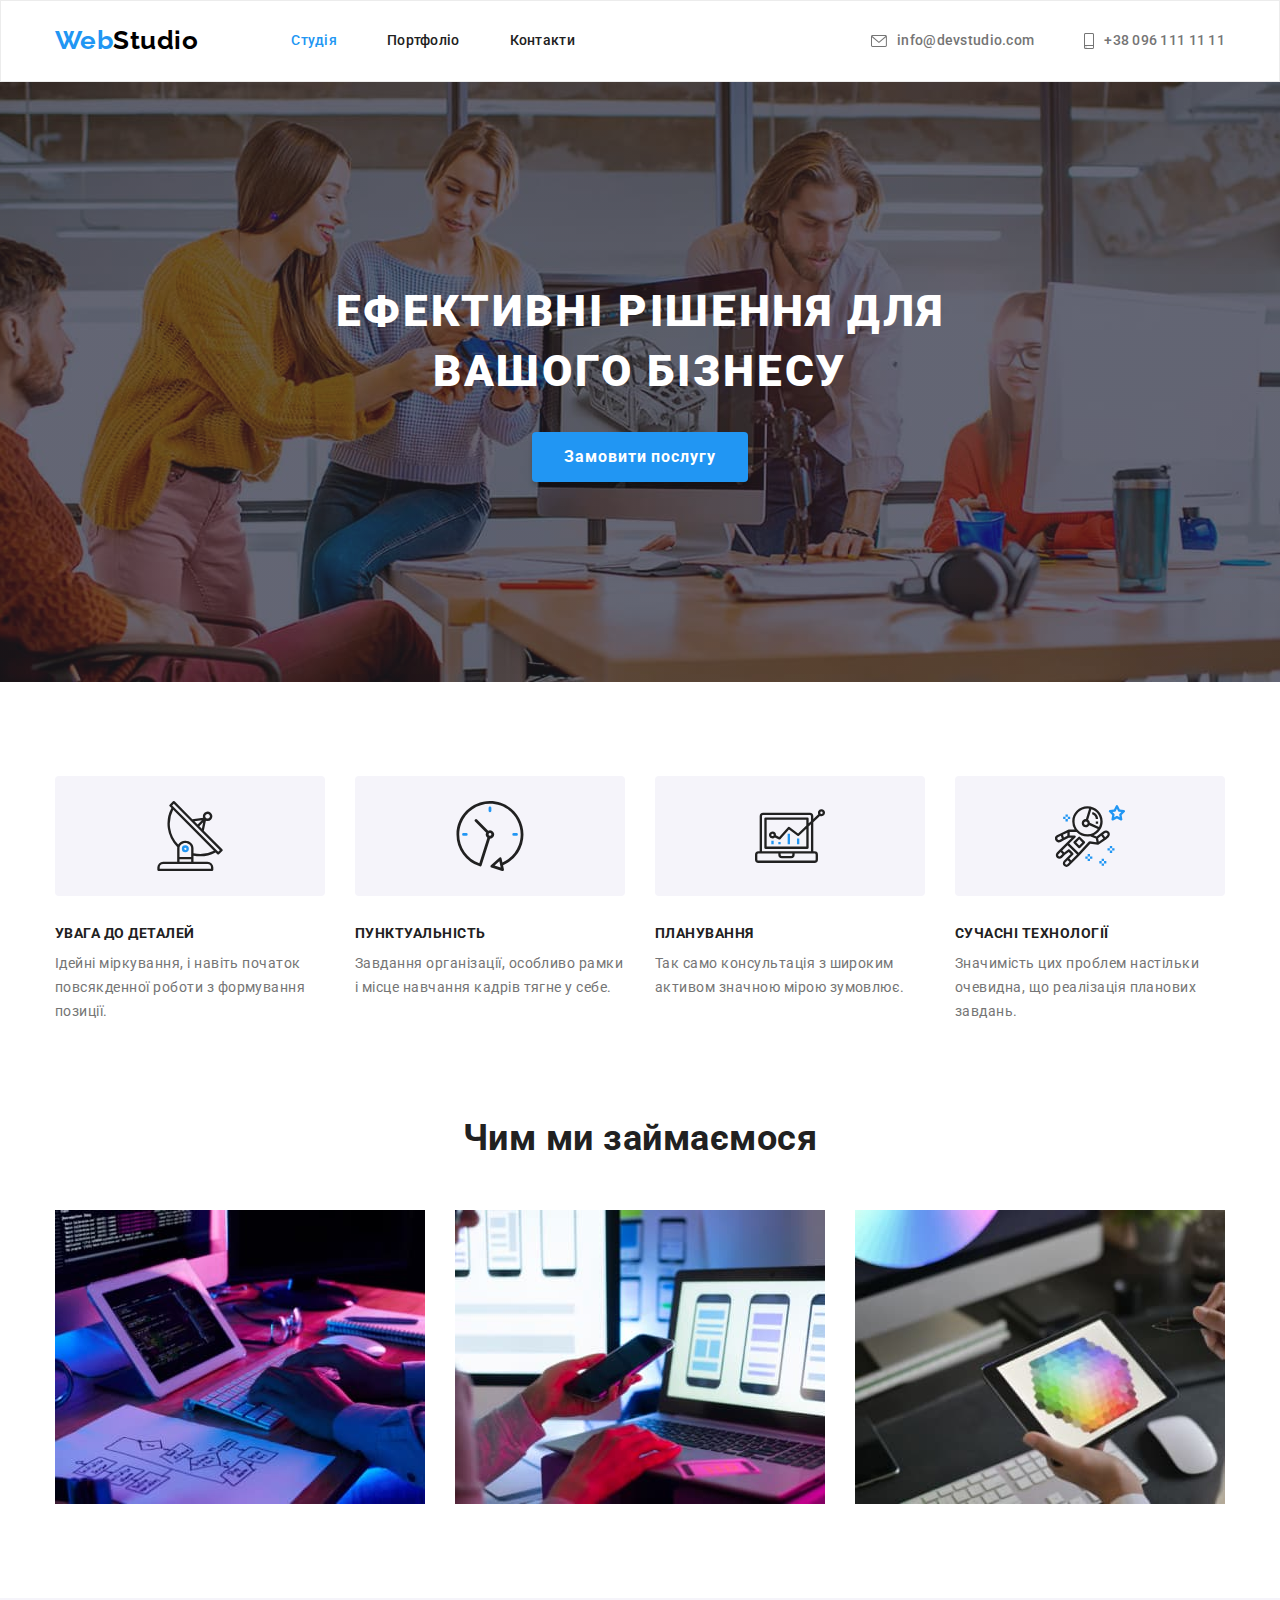
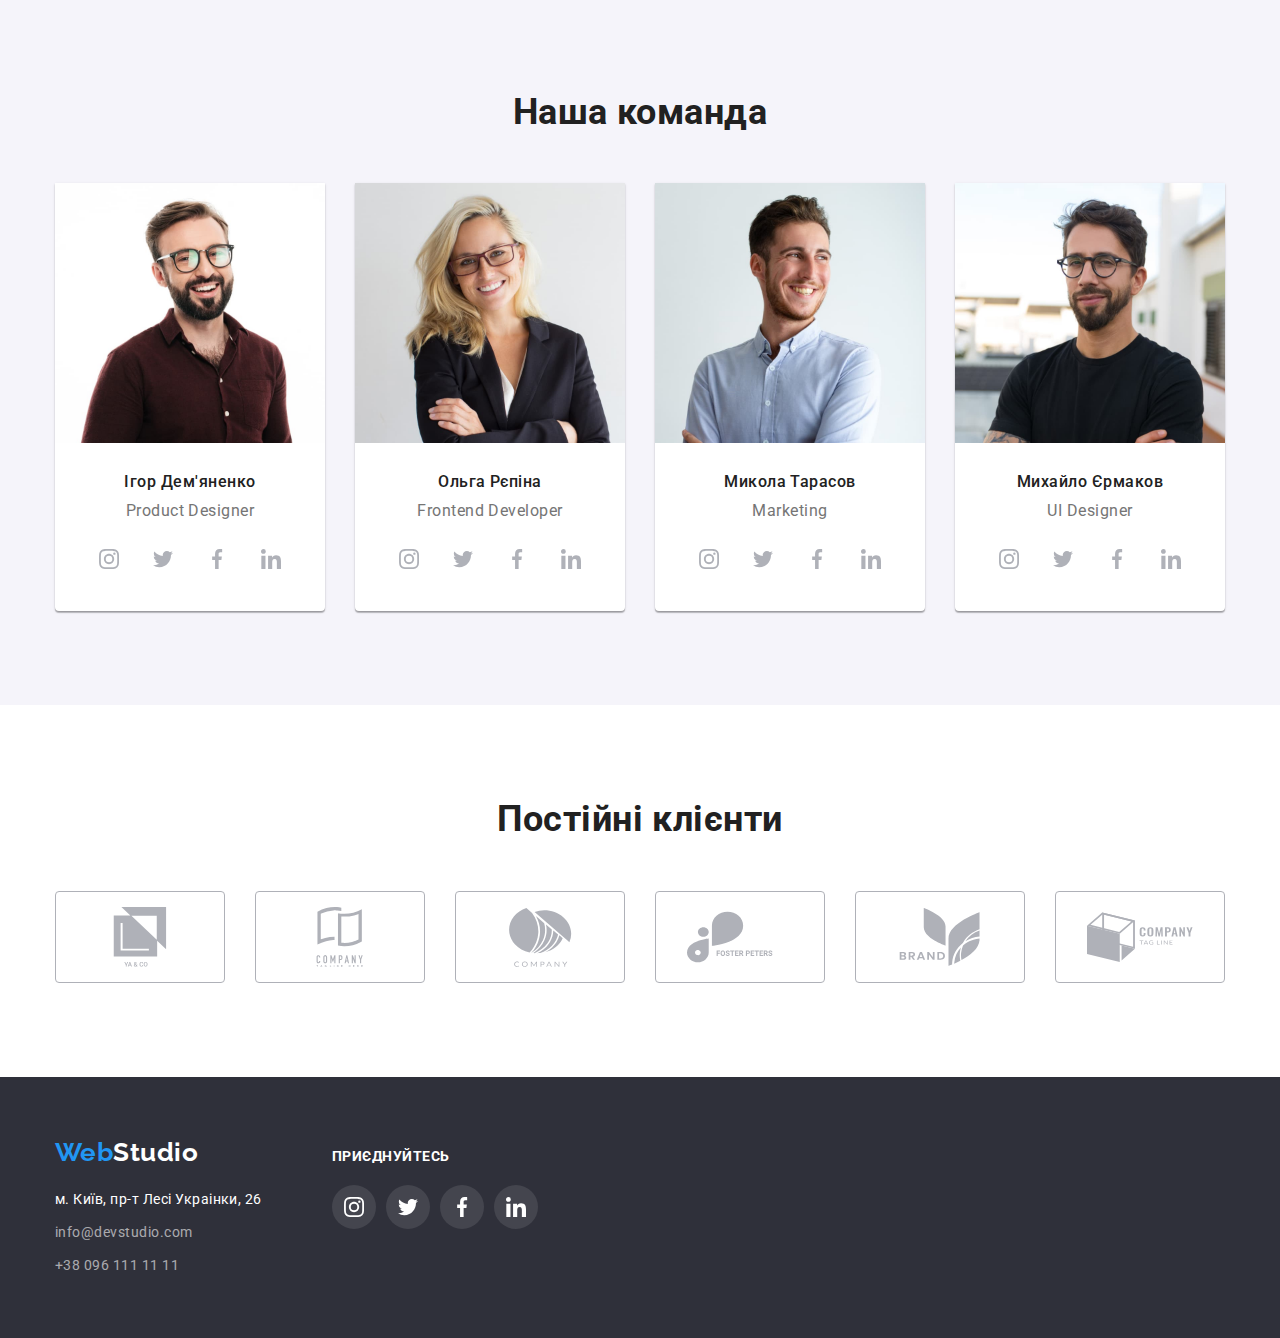
==== commit e574e083: "fixed bugs" ====
--- a/index.html
+++ b/index.html
@@ -247,7 +247,7 @@
           </address>
         </div>
         <div class="join-box">
-          <h2 class="join-title">Приєднуйтесь</h2>
+          <p class="join-title">Приєднуйтесь</p>
           <ul class="socials list">
             <li class="join-items"
               ><a class="join-link link" href="https://www.instagram.com" target="_blank" rel="noopener noreferrer nofollow" aria-label="instagram"
--- a/css/styles.css
+++ b/css/styles.css
@@ -232,7 +232,6 @@
 .peculiarities-box{
     height: 120px;
     margin-bottom: 30px;
-    padding: 25px 100px;
     display: flex;
     background-color: var(--secondary-bg-color);
     align-items: center;
@@ -335,9 +334,10 @@
 }
 .clients-link{
     display: flex;
+    justify-content: center;
+    align-items: center;
 width: 170px;
 height: 92px;
-padding: 16px 32px;
 border: 1px solid ;
 border-radius: 4px;
 color: var(--icon-collor);
@@ -348,6 +348,8 @@
 
 .clients-icon{
 fill: currentColor;
+width: 106px;
+height: 60px;
 }
 .clients-link:hover,
 .clients-link:focus{
@@ -513,8 +515,11 @@
         border-left-style: solid;
         border-left-color: var(--portfolio-line);
 }
-.project .items:hover,
-.project .items:focus{
+.project-link{
+    display: block;
+}
+.project-link:hover,
+.project-link:focus{
     box-shadow: 0px 1px 1px rgba(0, 0, 0, 0.12), 0px 4px 4px rgba(0, 0, 0, 0.06), 1px 4px 6px rgba(0, 0, 0, 0.16);
 }
 .project .text{
